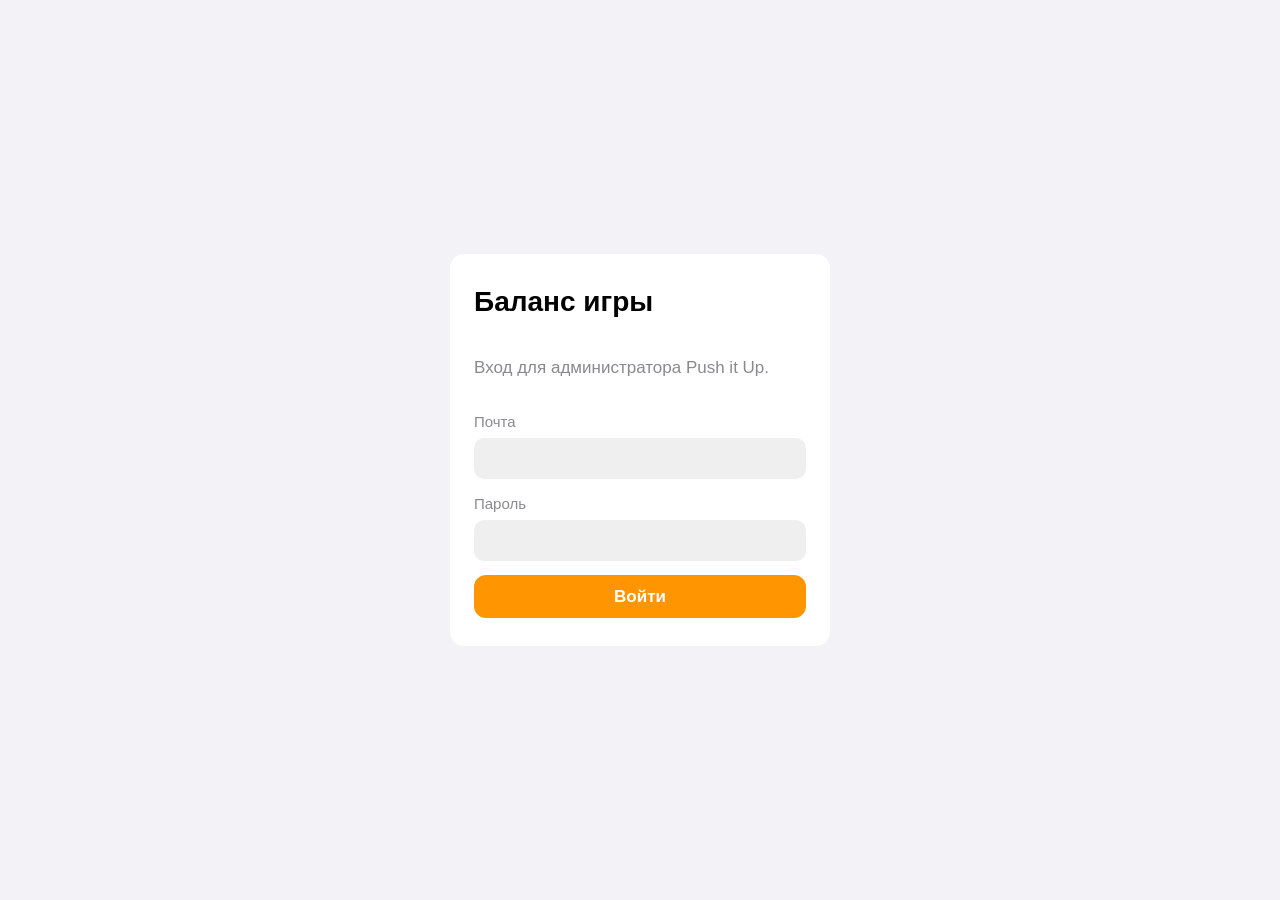
==== admin/index.html @ eca2ebe3 "Publish website (b4c7b7d)" ====
<!doctype html>
<html lang="ru">
  <head>
    <meta charset="UTF-8" />
    <meta name="viewport" content="width=device-width, initial-scale=1.0" />
    <meta name="color-scheme" content="light dark" />
    <meta name="robots" content="noindex, nofollow" />
    <link rel="icon" href="/favicon.svg" type="image/svg+xml" />
    <title>Баланс игры</title>
    <script type="module" crossorigin src="/assets/admin-BnmEaYKI.js"></script>
    <link rel="modulepreload" crossorigin href="/assets/config-DbX36C7L.js">
    <link rel="stylesheet" crossorigin href="/assets/admin-vx6TAu99.css">
  </head>
  <body>
    <div id="root"></div>
  </body>
</html>
---- assets/admin-vx6TAu99.css ----
:root{--bg:#f2f2f7;--card:#fff;--label:#000;--secondary:#3c3c4399;--separator:#3c3c432e;--fill:#7878801f;--tint:#ff9500;--tint-soft:#ff950024;--green:#34c759;--red:#ff3b30;--lightningcss-light:initial;--lightningcss-dark: ;color-scheme:light dark}@media (prefers-color-scheme:dark){:root{--lightningcss-light: ;--lightningcss-dark:initial;--bg:#000;--card:#1c1c1e;--label:#fff;--secondary:#ebebf599;--separator:#54545899;--fill:#7878803d;--tint:#ff9f0a;--tint-soft:#ff9f0a2e;--green:#30d158;--red:#ff453a}}*{box-sizing:border-box}body{background:var(--bg);color:var(--label);-webkit-font-smoothing:antialiased;margin:0;font-family:-apple-system,BlinkMacSystemFont,SF Pro Text,Segoe UI,Roboto,Helvetica Neue,Arial,sans-serif;font-size:17px;line-height:1.4}h1{margin:0 0 4px;font-size:28px}h2{text-transform:uppercase;letter-spacing:.02em;color:var(--secondary);margin:28px 16px 8px;font-size:13px;font-weight:400}button,input{font:inherit;color:inherit}button{cursor:pointer;background:0 0;border:0}button:disabled{opacity:.4;cursor:default}.muted{color:var(--secondary)}.small{font-size:13px}.error{color:var(--red)}.card{background:var(--card);border-radius:14px}.primary,.secondary{border-radius:12px;padding:10px 18px;font-weight:600}.primary{background:var(--tint);color:#fff}.secondary{background:var(--fill)}.link{color:var(--tint)}.signin{place-items:center;min-height:100vh;padding:16px;display:grid}.signin-card{gap:14px;width:100%;max-width:380px;padding:28px 24px;display:grid}.signin-card label{color:var(--secondary);gap:6px;font-size:15px;display:grid}.signin-card input,.field-input input{background:var(--fill);border:0;border-radius:10px;outline:none;padding:10px 12px}.signin-card input:focus,.field-input input:focus{box-shadow:0 0 0 2px var(--tint)}.bar{z-index:2;background:color-mix(in srgb, var(--bg) 80%, transparent);-webkit-backdrop-filter:saturate(180%)blur(20px);border-bottom:.5px solid var(--separator);align-items:center;gap:12px;padding:12px 16px;display:flex;position:sticky;top:0}.bar strong{white-space:nowrap}.bar .email{text-overflow:ellipsis;white-space:nowrap;margin-left:auto;font-size:15px;overflow:hidden}.editor{max-width:760px;margin:0 auto;padding:20px 16px 120px}.segments{background:var(--fill);border-radius:9px;padding:2px;display:flex}.segments button{border-radius:7px;flex:1;padding:6px 8px;font-size:15px;font-weight:500}.segments button.active{background:var(--card);box-shadow:0 1px 3px #0000001f}.warning,.notice,.editor>.error{border-radius:12px;margin:16px 0 0;padding:12px 16px;font-size:15px}.warning{background:var(--tint-soft)}.notice{background:color-mix(in srgb, var(--green) 16%, transparent)}.editor>.error{background:color-mix(in srgb, var(--red) 14%, transparent)}.list>*+*{border-top:.5px solid var(--separator)}.field{align-items:center;gap:16px;padding:12px 16px;display:flex}.field.dirty{background:var(--tint-soft)}.list>.field:first-child{border-radius:14px 14px 0 0}.list>.field:last-child{border-radius:0 0 14px 14px}.field-text{flex:1;gap:2px;min-width:0;display:grid}.field-input{grid-template-columns:120px 28px;place-items:center start;gap:4px;display:grid}.field-input input{text-align:right;font-variant-numeric:tabular-nums;width:120px}.field-input input[aria-invalid=true]{box-shadow:0 0 0 2px var(--red)}.field-input .error{grid-column:1/-1}.icon{width:28px;height:28px;color:var(--tint);border-radius:14px;font-size:18px}.history{flex-wrap:wrap;justify-content:space-between;gap:4px 16px;padding:10px 16px;font-size:15px;display:flex}.savebar{background:var(--card);border-radius:18px;align-items:center;gap:8px;width:calc(100% - 32px);max-width:728px;padding:10px 10px 10px 18px;display:flex;position:fixed;bottom:16px;left:50%;transform:translate(-50%);box-shadow:0 8px 32px #0000002e}.savebar span{margin-right:auto}@media (width<=560px){.field{flex-direction:column;align-items:stretch;gap:8px}.field-input{grid-template-columns:1fr 28px}.field-input input{width:100%}}
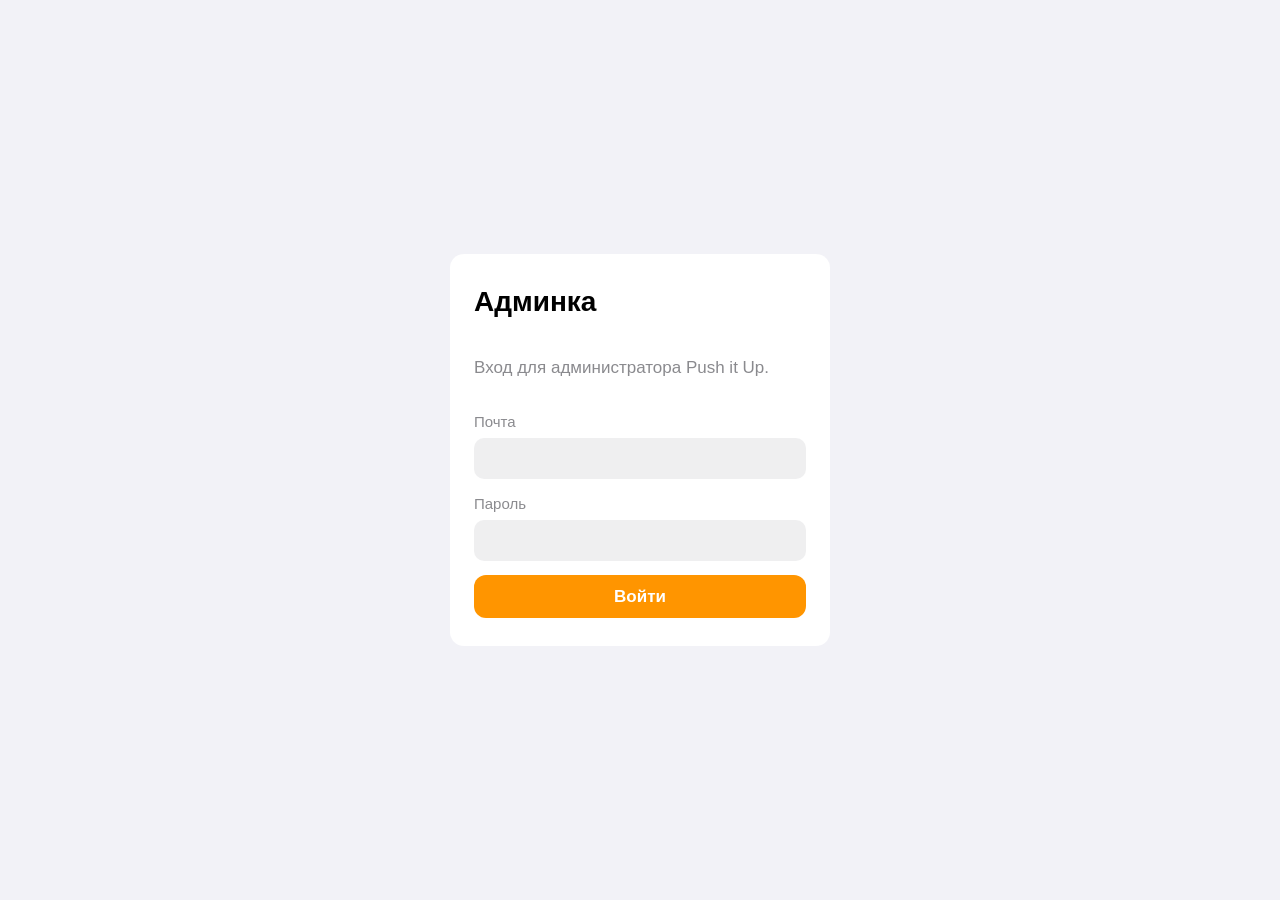
==== commit a57203dc: "Publish website (f7a2371)" ====
--- a/admin/index.html
+++ b/admin/index.html
@@ -6,10 +6,11 @@
     <meta name="color-scheme" content="light dark" />
     <meta name="robots" content="noindex, nofollow" />
     <link rel="icon" href="/favicon.svg" type="image/svg+xml" />
-    <title>Баланс игры</title>
-    <script type="module" crossorigin src="/assets/admin-BnmEaYKI.js"></script>
-    <link rel="modulepreload" crossorigin href="/assets/config-DbX36C7L.js">
-    <link rel="stylesheet" crossorigin href="/assets/admin-vx6TAu99.css">
+    <title>Админка</title>
+    <script type="module" crossorigin src="/assets/admin-C-3ykl09.js"></script>
+    <link rel="modulepreload" crossorigin href="/assets/jsx-runtime-CjNBf__H.js">
+    <link rel="modulepreload" crossorigin href="/assets/config-CHzwEut9.js">
+    <link rel="stylesheet" crossorigin href="/assets/admin-CGhT6QUQ.css">
   </head>
   <body>
     <div id="root"></div>
--- a/assets/admin-CGhT6QUQ.css
+++ b/assets/admin-CGhT6QUQ.css
@@ -0,0 +1 @@
+:root{--bg:#f2f2f7;--card:#fff;--label:#000;--secondary:#3c3c4399;--separator:#3c3c432e;--fill:#7878801f;--tint:#ff9500;--tint-soft:#ff950024;--green:#34c759;--red:#ff3b30;--lightningcss-light:initial;--lightningcss-dark: ;color-scheme:light dark}@media (prefers-color-scheme:dark){:root{--lightningcss-light: ;--lightningcss-dark:initial;--bg:#000;--card:#1c1c1e;--label:#fff;--secondary:#ebebf599;--separator:#54545899;--fill:#7878803d;--tint:#ff9f0a;--tint-soft:#ff9f0a2e;--green:#30d158;--red:#ff453a}}*{box-sizing:border-box}body{background:var(--bg);color:var(--label);-webkit-font-smoothing:antialiased;margin:0;font-family:-apple-system,BlinkMacSystemFont,SF Pro Text,Segoe UI,Roboto,Helvetica Neue,Arial,sans-serif;font-size:17px;line-height:1.4}h1{margin:0 0 4px;font-size:28px}h2{text-transform:uppercase;letter-spacing:.02em;color:var(--secondary);margin:28px 16px 8px;font-size:13px;font-weight:400}button,input{font:inherit;color:inherit}button{cursor:pointer;background:0 0;border:0}button:disabled{opacity:.4;cursor:default}.muted{color:var(--secondary)}.small{font-size:13px}.error{color:var(--red)}.card{background:var(--card);border-radius:14px}.primary,.secondary{border-radius:12px;padding:10px 18px;font-weight:600}.primary{background:var(--tint);color:#fff}.secondary{background:var(--fill)}.link{color:var(--tint)}.signin{place-items:center;min-height:100vh;padding:16px;display:grid}.signin-card{gap:14px;width:100%;max-width:380px;padding:28px 24px;display:grid}.signin-card label{color:var(--secondary);gap:6px;font-size:15px;display:grid}.signin-card input,.field-input input{background:var(--fill);border:0;border-radius:10px;outline:none;padding:10px 12px}.signin-card input:focus,.field-input input:focus{box-shadow:0 0 0 2px var(--tint)}.bar{z-index:2;background:color-mix(in srgb, var(--bg) 80%, transparent);-webkit-backdrop-filter:saturate(180%)blur(20px);border-bottom:.5px solid var(--separator);align-items:center;gap:12px;padding:12px 16px;display:flex;position:sticky;top:0}.bar strong{white-space:nowrap}.bar .email{text-overflow:ellipsis;white-space:nowrap;margin-left:auto;font-size:15px;overflow:hidden}.editor{max-width:760px;margin:0 auto;padding:20px 16px 120px}.segments{background:var(--fill);border-radius:9px;padding:2px;display:flex}.segments button{border-radius:7px;flex:1;padding:6px 8px;font-size:15px;font-weight:500}.segments button.active{background:var(--card);box-shadow:0 1px 3px #0000001f}.warning,.notice,.editor>.error{border-radius:12px;margin:16px 0 0;padding:12px 16px;font-size:15px}.warning{background:var(--tint-soft)}.notice{background:color-mix(in srgb, var(--green) 16%, transparent)}.editor>.error{background:color-mix(in srgb, var(--red) 14%, transparent)}.list>*+*{border-top:.5px solid var(--separator)}.field{align-items:center;gap:16px;padding:12px 16px;display:flex}.field.dirty{background:var(--tint-soft)}.list>.field:first-child{border-radius:14px 14px 0 0}.list>.field:last-child{border-radius:0 0 14px 14px}.field-text{flex:1;gap:2px;min-width:0;display:grid}.field-input{grid-template-columns:120px 28px;place-items:center start;gap:4px;display:grid}.field-input input{text-align:right;font-variant-numeric:tabular-nums;width:120px}.field-input input[aria-invalid=true]{box-shadow:0 0 0 2px var(--red)}.field-input .error{grid-column:1/-1}.icon{width:28px;height:28px;color:var(--tint);border-radius:14px;font-size:18px}.history{flex-wrap:wrap;justify-content:space-between;gap:4px 16px;padding:10px 16px;font-size:15px;display:flex}.savebar{background:var(--card);border-radius:18px;align-items:center;gap:8px;width:calc(100% - 32px);max-width:728px;padding:10px 10px 10px 18px;display:flex;position:fixed;bottom:16px;left:50%;transform:translate(-50%);box-shadow:0 8px 32px #0000002e}.savebar span{margin-right:auto}@media (width<=560px){.field{flex-direction:column;align-items:stretch;gap:8px}.field-input{grid-template-columns:1fr 28px}.field-input input{width:100%}}.danger{background:color-mix(in srgb, var(--red) 14%, transparent);color:var(--red);border-radius:12px;padding:10px 18px;font-weight:600}.error.banner{background:color-mix(in srgb, var(--red) 14%, transparent);border-radius:12px;margin:16px 0 0;padding:12px 16px}.hint{margin:-4px 16px 8px}.empty{margin:0;padding:14px 16px}.player{flex-wrap:wrap;justify-content:space-between;align-items:center;gap:8px 16px;padding:12px 16px;display:flex}.player-text{overflow-wrap:anywhere;flex-direction:column;flex:240px;gap:2px;min-width:0;display:flex}.player-actions{flex-wrap:wrap;gap:8px;display:flex}.report{white-space:pre-wrap;margin-top:4px;font-size:15px}.warning-text{color:var(--tint)}.player-search{gap:8px;margin-bottom:8px;display:flex}.player-search input{flex:1;min-width:0}.ban-form{flex-wrap:wrap;align-items:flex-end;gap:12px;padding:0 16px 14px;display:flex}.ban-form label{flex-direction:column;gap:4px;font-size:13px;display:flex}.ban-form label:nth-child(2){flex:200px}.player-search input,.ban-form input,.ban-form select{background:var(--fill);width:100%;font:inherit;color:inherit;border:0;border-radius:10px;padding:10px 12px}.player-search input{background:var(--card);width:auto}
